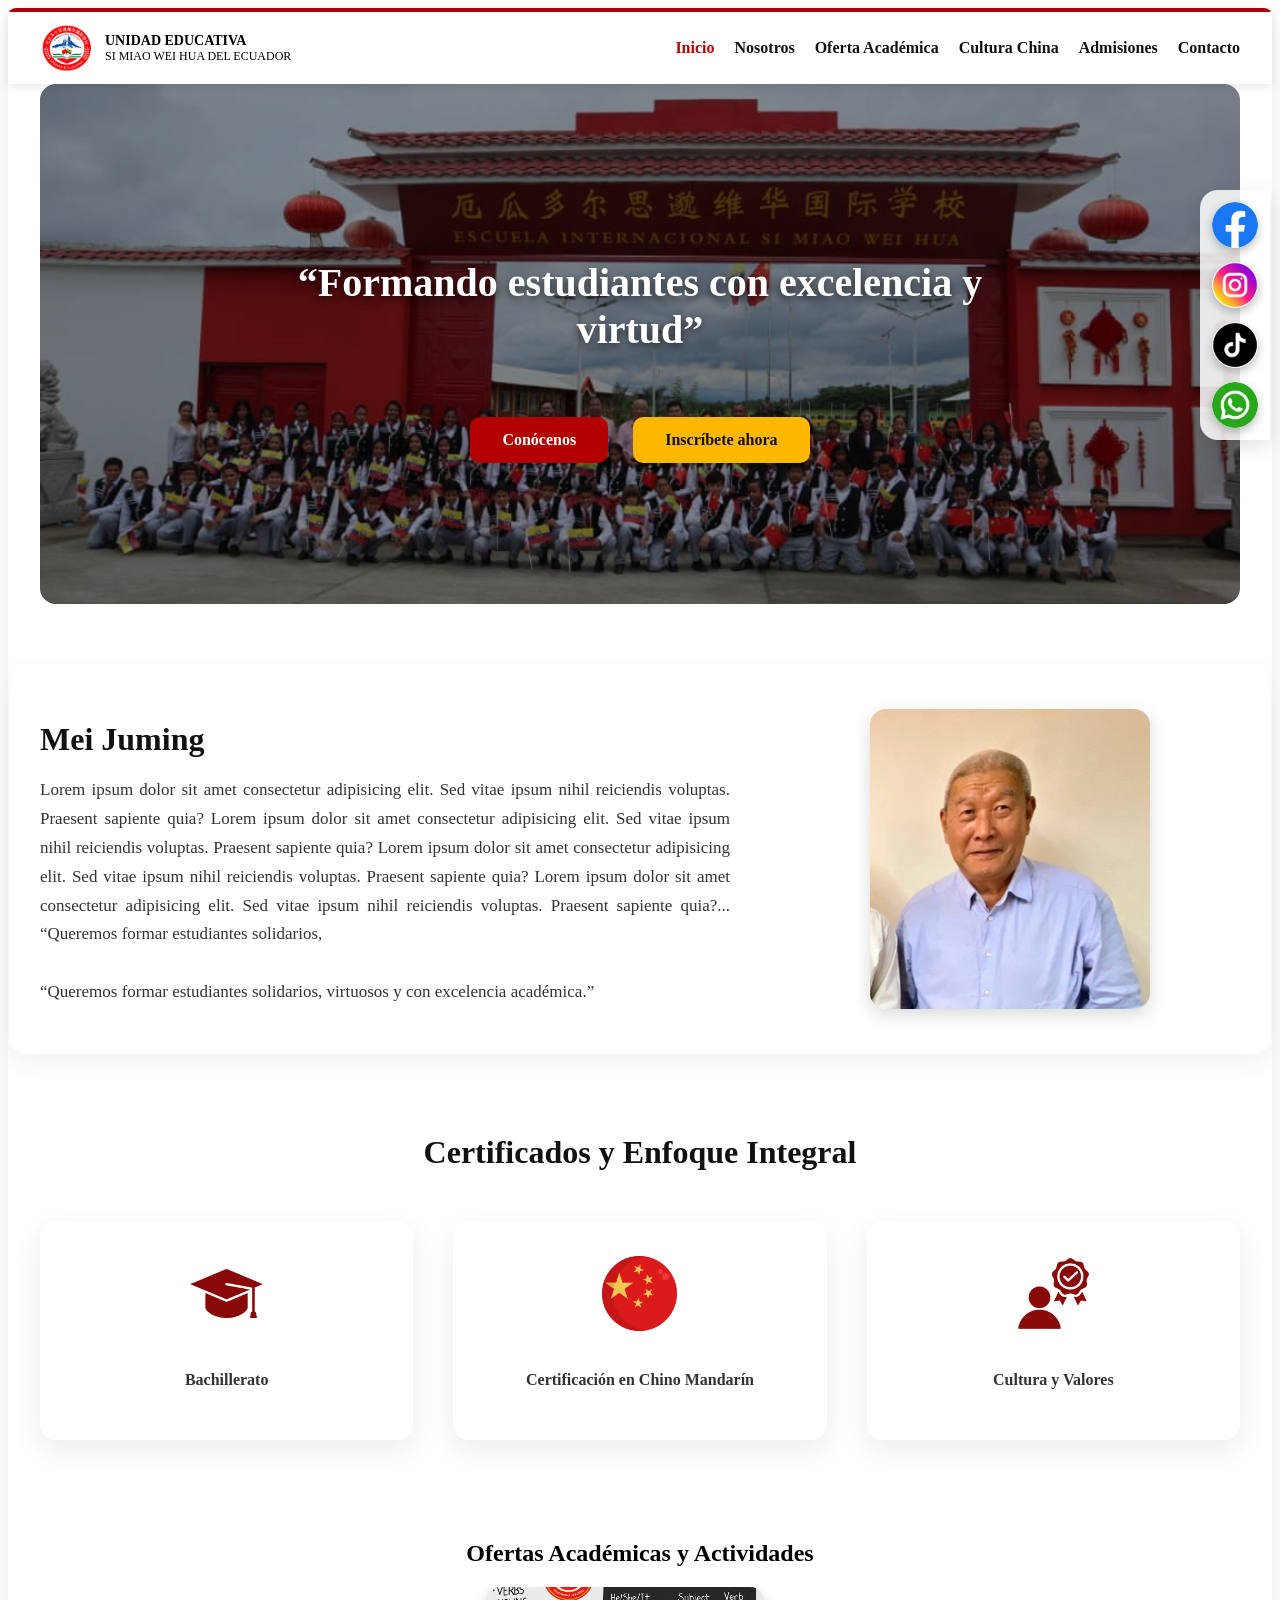
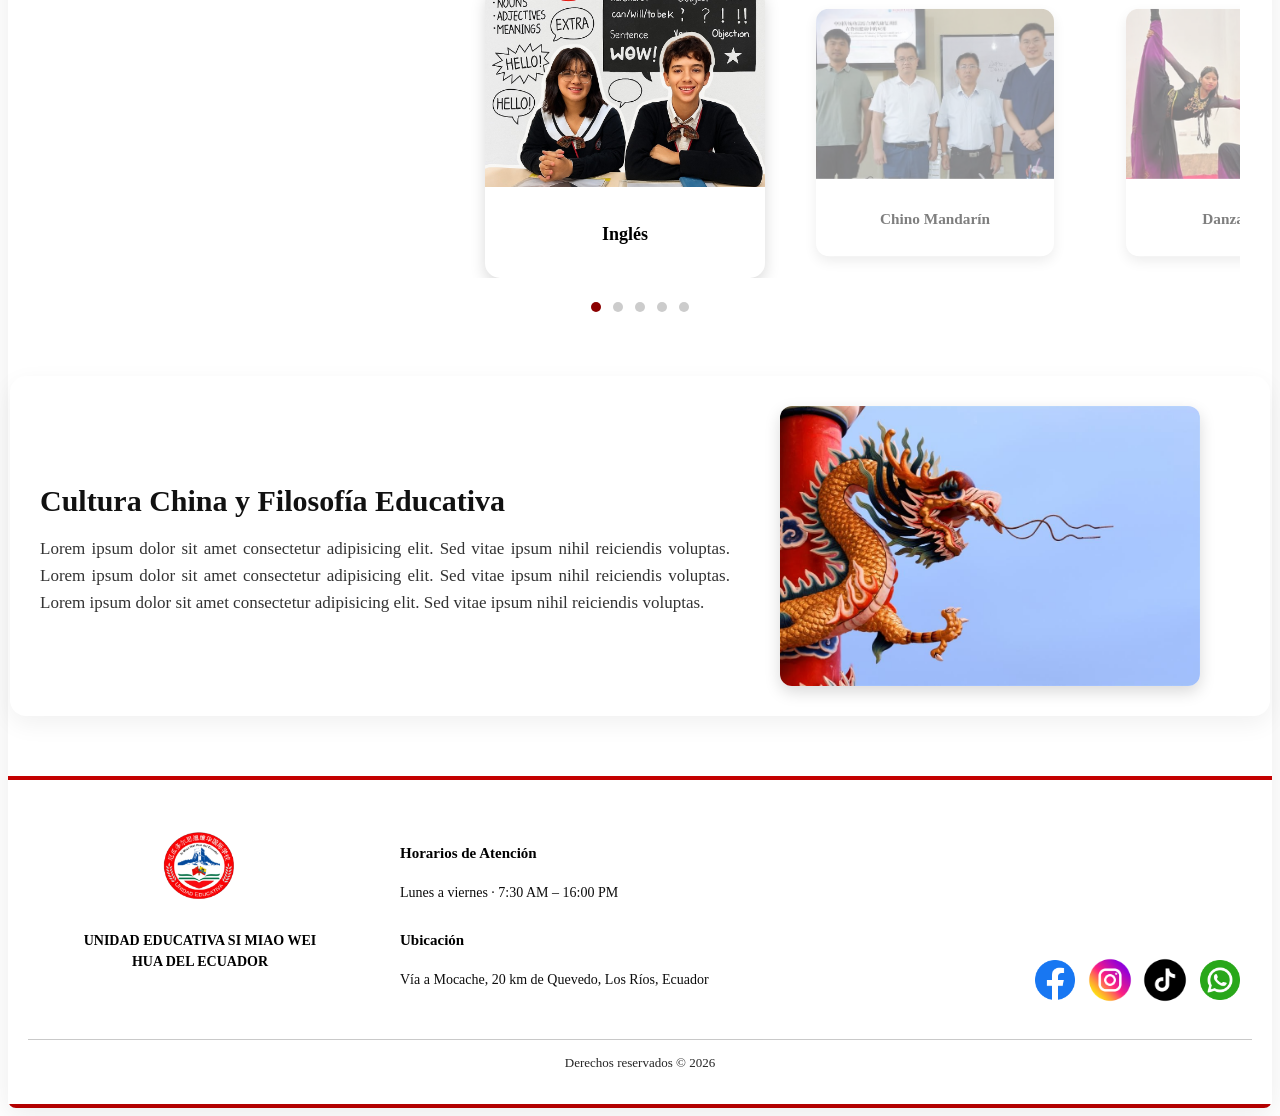
==== index.html @ 324d9cfc "Process" ====
<!DOCTYPE html>
<html lang="es">
<head>
    <meta charset="UTF-8">
    <meta name="viewport" content="width=device-width, initial-scale=1.0">

    <title>Unidad Educativa Si Miao Wei Hua del Ecuador</title>

    <!-- ESTILOS -->
    <link rel="stylesheet" href="estilo.css">

    <!-- ICONO -->
    <link rel="icon" href="Imagen/logoSimiao.png" type="image/png">
</head>

<body class="principal">

<div class="marco-oferta">

    <!-- ────────────── HEADER / MENÚ ────────────── -->
    <header class="header">
        <div class="header-container">

           <!-- LOGO -->
            <div class="logotipo">
             <img src="Imagen/logoSimiao.png" alt="Logo Si Miao Wei Hua">
               <div class="logotxt">
                  <h2>UNIDAD EDUCATIVA</h2>
                  <p>SI MIAO WEI HUA DEL ECUADOR</p>
               </div>
            </div>

              <!-- BOTÓN HAMBURGUESA (solo móvil) -->
              <button class="menu-toggle" onclick="toggleMenu()">☰</button>
    
              <!-- MENÚ -->
            <nav class="menu" id="menu">
               <ul>
                 <li><a href="index.html" class="active">Inicio</a></li>
                 <li><a href="nosotros.html">Nosotros</a></li>
                 <li><a href="OfertasAcademicas.html">Oferta Académica</a></li>
                 <li><a href="culturaChina.html">Cultura China</a></li>
                 <li><a href="Admision.html">Admisiones</a></li>
                 <li><a href="contacto.html">Contacto</a></li>
               </ul>
            </nav>

        </div>
    </header>


    <!-- ────────────── ICONOS FLOTANTES ────────────── -->
    <div class="social">
        <a href="https://www.facebook.com/ue.simiaoweihua.1" target="_blank">
            <img src="Boceto/Logos/facebook1.png" alt="Facebook">
        </a>
        <a href="https://www.instagram.com/smwh.ecuador/" target="_blank">
            <img src="Boceto/Logos/instagram1.png" alt="Instagram">
        </a>
        <a href="https://www.tiktok.com/@smwh.ecuador" target="_blank">
            <img src="Boceto/Logos/tiktok1.png" alt="TikTok">
        </a>
        <a href="https://wa.me/593XXXXXXXXX"
           class="whatsapp"
            target="_blank">
            <img src="Boceto/Logos/whatsapp1.png">
        </a>
    </div>

    <!-- ────────────── HERO / PORTADA ────────────── -->
    <section class="hero">
        <img src="Imagen/img_general.jpg" alt="Portada" class="hero-img">

        <div class="hero-text">
            <h1>“Formando estudiantes con excelencia y virtud”</h1>

            <div class="hero-buttons">
                <a href="nosotros.html" class="btn rojo">Conócenos</a>
                <a href="Admision.html#formulario" class="btn amarillo">Inscríbete ahora</a>
            </div>
        </div>
    </section>

    <!-- ────────────── MENSAJE INSTITUCIONAL ────────────── -->
    <section class="container">
        <div class="text">
            <h2>Mei Juming</h2>
            <p>
                    Lorem ipsum dolor sit amet consectetur adipisicing elit. Sed vitae 
                ipsum nihil reiciendis voluptas. Praesent sapiente quia?
                Lorem ipsum dolor sit amet consectetur adipisicing elit. Sed vitae 
                ipsum nihil reiciendis voluptas. Praesent sapiente quia?
                Lorem ipsum dolor sit amet consectetur adipisicing elit. Sed vitae 
                ipsum nihil reiciendis voluptas. Praesent sapiente quia?
                Lorem ipsum dolor sit amet consectetur adipisicing elit. Sed vitae 
                ipsum nihil reiciendis voluptas. Praesent sapiente quia?...       
                “Queremos formar estudiantes solidarios, 
                <br><br>
                “Queremos formar estudiantes solidarios, virtuosos y con excelencia académica.”
            </p>
        </div>

        <img src="Boceto/Imagenes/señorMei.png" alt="Mei Juming" class="img-circle">
    </section>

    <!-- ────────────── CERTIFICACIONES ────────────── -->
    <section class="Certificados">
        <h2>Certificados y Enfoque Integral</h2>

        <div class="cert-grid">
            <div class="card">
                <img src="Boceto/Logos/graduacion.png" alt="">
                <p>Bachillerato</p>
            </div>

            <div class="card">
                <img src="Boceto/Logos/china.png" alt="">
                <p>Certificación en Chino Mandarín</p>
            </div>

            <div class="card">
                <img src="Boceto/Logos/distintivo.png" alt="">
                <p>Cultura y Valores</p>
            </div>
        </div>
    </section>

    <!-- ────────────── OFERTAS ACADÉMICAS (CARRUSEL) ────────────── -->
    <section class="containerO">
        <h2>Ofertas Académicas y Actividades</h2>

        <div class="carousel-container">
            <div class="ofertas">

                <div class="oferta-card">
                    <img src="Boceto/Imagenes/Ingles.jpg" alt="Programa de Inglés">
                    <h3>Inglés</h3>
                </div>

                <div class="oferta-card">
                    <img src="Boceto/Imagenes/Chino_mandarin.jpg" alt="Programa de Mandarin">
                    <h3>Chino Mandarín</h3>
                </div>

                <div class="oferta-card">
                    <img src="Boceto/Imagenes/Danza.jpg" alt="Programa de Danza">
                    <h3>Danza China</h3>
                </div>

                <div class="oferta-card">
                    <img src="Boceto/Imagenes/Deporte.jpg" alt="Programa de Deporte">
                    <h3>Deportes</h3>
                </div>

                <div class="oferta-card">
                    <img src="Boceto/Imagenes/Cultura_y_valores.jpg" alt="Programa de ">
                    <h3>Cultura y Valores</h3>
                </div>

            </div>
        </div>

        <div class="dots"></div>
    </section>

    <!-- ────────────── CULTURA CHINA ────────────── -->
    <section class="container texto-imagen">
        <div class="text">
            <h2>Cultura China y Filosofía Educativa</h2>
            <p>
                Lorem ipsum dolor sit amet consectetur adipisicing elit. Sed vitae 
                ipsum nihil reiciendis voluptas. Lorem ipsum dolor sit amet consectetur adipisicing elit. Sed vitae 
                ipsum nihil reiciendis voluptas. Lorem ipsum dolor sit amet consectetur adipisicing elit. Sed vitae 
                ipsum nihil reiciendis voluptas.
            </p>
        </div>

        <img src="Imagen/culturaChina.jpeg" alt="Cultura China" class="img-square">
    </section>

    <!-- ────────────── FOOTER ────────────── -->
    <footer class="footer">

        <div class="footer-container">

            <div class="footer-logo">
                <img src="Imagen/logoSimiao.png" alt="Logo">
                <p>UNIDAD EDUCATIVA SI MIAO WEI HUA DEL ECUADOR</p>
            </div>

            <div class="footer-info">
                <h4>Horarios de Atención</h4>
                <p>Lunes a viernes · 7:30 AM – 16:00 PM</p>

                <h4>Ubicación</h4>
                <p>Vía a Mocache, 20 km de Quevedo, Los Ríos, Ecuador</p>
            </div>

            <div class="footer-social">
                <a href="https://www.facebook.com/ue.simiaoweihua.1"><img src="Boceto/Logos/facebook1.png"></a>
                <a href="https://www.instagram.com/smwh.ecuador/"><img src="Boceto/Logos/instagram1.png"></a>
                <a href="https://www.tiktok.com/@smwh.ecuador"><img src="Boceto/Logos/tiktok1.png"></a>
                <a href="https://www.facebook.com/ue.simiaoweihua.1"><img src="Boceto/Logos/whatsapp1.png"></a>
           
            </div>

        </div>

        <p class="copy">Derechos reservados © 2026</p>
    </footer>

</div>

<!-- ────────────── Llamando al JS ────────────── -->
<script src="js_main.js"></script>



</body>
</html>
---- estilo.css ----
html{
    scroll-behavior: smooth;
}
/* ─────────────────────────────────────────────── PAGINA GENERAL ─────────────────────────────────────────────── */
/* ───────── MARCO GENERAL DE CONTENIDO ───────── */
.marco-oferta {
    max-width: 1280px;
    margin: auto;
    background: #ffffff;
 border-radius: 8px 8px 8px 8px;
    border-top: 4px solid #b30000;
    border-bottom: 4px solid #b30000;

    box-shadow: 0 8px 30px rgba(0,0,0,0.08);
}
@media (max-width: 768px) {
    .marco-oferta {
        max-width: 100%;
        border-radius: 0;
    }
}

/* ───────────────────────── HEADER GENERAL ───────────────────────── */

.header {
  width: 100%;
  background: #ffffff;
  position: sticky;
  top: 0;
  z-index: 1000;
  box-shadow: 0 2px 10px rgba(0,0,0,0.1);
}

.header-container {
  max-width: 1200px;
  margin: auto;
  padding: 12px 20px;

  display: flex;
  align-items: center;
  justify-content: space-between;
}

/* ───────── LOGO ───────── */

.logotipo {
  display: flex;
  align-items: center;
  gap: 10px;
}

.logotipo img {
  width: 55px;
}

.logotxt h2 {
  font-size: 14px;
  margin: 0;
}

.logotxt p {
  font-size: 12px;
  margin: 0;
}

/* ───────── MENÚ DESKTOP ───────── */

.menu ul {
  display: flex;
  gap: 20px;
  list-style: none;
  margin: 0;
  padding: 0;
}

.menu a {
  text-decoration: none;
  color: #111;
  font-weight: 600;
}

.menu a:hover {
  color: #890808;
}

.menu a.active {
  color: #b30000;
}

/* ───────── BOTÓN HAMBURGUESA ───────── */

.menu-toggle {
  display: none;
  font-size: 26px;
  background: none;
  border: none;
  cursor: pointer;
}

/* ───────────────────────── RESPONSIVE HEADER ───────────────────────── */

@media (max-width: 768px) {

  /* Mostrar botón hamburguesa */
  .menu-toggle {
    display: block;
  }

  /* Ocultar menú horizontal */
  .menu {
    position: absolute;
    top: 100%;
    right: 20px;
    background: white;
    width: 220px;
    border-radius: 12px;
    box-shadow: 0 10px 25px rgba(0,0,0,0.15);
    display: none;
    z-index: 2000;
  }

  /* Menú desplegado */
  .menu.active {
    display: block;
  }

  /* Mantener el header como referencia para el menú */
  .header-container {
    position: relative;
  }

  .menu ul {
    flex-direction: column;
  }

  .menu li {
    border-bottom: 1px solid #eee;
  }

  .menu li:last-child {
    border-bottom: none;
  }

  .menu a {
    padding: 14px;
    display: block;
  }

  /* Logo no se sale */
  .logotipo {
    max-width: 80%;
  }
}
/* ───────────────────────────────────────────────
   ICONOS FLOTANTES (REDES SOCIALES)
─────────────────────────────────────────────── */

/* CONTENEDOR PRINCIPAL */
.social {
    position: fixed;
    right: 10px;
    top: 35%;
    transform: translateY(-50%);
    z-index: 999;

    display: flex;
    flex-direction: column;
    gap: 14px;

    padding: 12px;
    background: rgba(255, 255, 255, 0.85);
    border-radius: 18px 0 0 18px;

    box-shadow: 0 6px 20px rgba(0, 0, 0, 0.12);
}

/* BOTÓN CIRCULAR */
.social a {
    width: 46px;
    height: 46px;

    display: flex;
    align-items: center;
    justify-content: center;

    background: #ffffff;
    border-radius: 50%;
    box-shadow: 0 4px 10px rgba(0, 0, 0, 0.25);
}

/* ICONO (IMAGEN) */
.social a img {
    width: 100%;
    height: 100%;
    object-fit: cover;          /* Rellena completamente el círculo */
    border-radius: 50%;
    transition: transform 0.35s ease, filter 0.25s ease;
}

/* EFECTO HOVER (FLOTACIÓN + LUZ) */
.social a:hover img {
    transform: translateY(-5px) scale(1.12);
    filter: brightness(1.12);
}

/* AJUSTE VISUAL PARA ICONOS CON PNG TRANSPARENTE */
.social a:nth-child(2) img, /* Instagram */
.social a:nth-child(3) img  /* TikTok */ {
    scale: 1.08;
}

/* ─────────── RESPONSIVE ─────────── */
@media (max-width: 768px) {

    .social {
        top: auto;
        bottom: 20px;
        right: 5px;
        padding: 10px;
    }

    /* Reducimos el tamaño DEL BOTÓN (no del img) */
    .social a {
        width: 36px;
        height: 36px;
    }
}


/* ───────────────────────── HERO / PORTADA ───────────────────────── */

.hero {
  position: relative;
  width: 100%;
  max-width: 1200px;
  margin: 0 auto;
  border-radius: 16px;
  overflow: hidden;
}

.hero-img {
  width: 100%;
  height: 520px;
  object-fit: cover;
  display: block;
}

/* Capa oscura para mejorar lectura */
.hero::after {
  content: "";
  position: absolute;
  inset: 0;
  background: rgba(0, 0, 0, 0.45);
}

/* Texto encima */
.hero-text {
  position: absolute;
  inset: 0;
  z-index: 2;

  display: flex;
  flex-direction: column;
  justify-content: center;
  align-items: center;
  text-align: center;

  color: white;
  padding: 20px;
}

.hero-text h1 {
  font-size: 40px;
  font-weight: 700;
  max-width: 800px;
  text-shadow: 0 3px 8px rgba(0,0,0,.6);
}

/* Botones */
.hero-buttons {
  margin-top: 30px;
  display: flex;
  gap: 25px;
}

.btn {
  padding: 14px 32px;
  border-radius: 10px;
  font-weight: 700;
  text-decoration: none;
  color: white;
  transition: transform .2s ease, filter .2s ease;
}

.btn.rojo {
  background: #b30000;
}

.btn.amarillo {
  background: #ffb800;
  color: #111;
}

.btn:hover {
  transform: scale(1.06);
  filter: brightness(1.1);
}

/* ───────── HERO RESPONSIVE ───────── */

@media (max-width: 768px) {

  .hero-img {
    height: 380px;
  }

  .hero-text h1 {
    font-size: 26px;
  }

  .hero-buttons {
    flex-direction: column;
    gap: 15px;
  }
}
/* ───────────────────────── SECCIÓN PERFIL / PRESENTACIÓN ───────────────────────── */

.container {
  max-width: 1200px;
  margin: 60px auto;
  padding: 30px;

  display: grid;
  grid-template-columns: 1.2fr 0.8fr;
  gap: 50px;
  align-items: center;

  background: #ffffff;
  border-radius: 16px;
  box-shadow: 0 8px 24px rgba(0,0,0,0.06);
}

/* TEXTO */
.container .text h2 {
  font-size: 32px;
  font-weight: 700;
  margin-bottom: 18px;
  color: #111;
}

.container .text p {
  font-size: 17px;
  line-height: 1.7;
  color: #333;
  text-align: justify;
}

/* IMAGEN */
.img-circle {
  width: 100%;
  max-width: 280px;
  margin: auto;
  border-radius: 16px;
  object-fit: cover;
  box-shadow: 0 6px 18px rgba(0,0,0,0.15);
}

/* ───────── RESPONSIVE ───────── */
@media (max-width: 768px) {

  .container {
    grid-template-columns: 1fr;
    text-align: center;
  }

  .container .text p {
    text-align: left;
  }

  .img-circle {
    margin-top: 25px;
  }
}
/* ───────────────────────── SECCIÓN CERTIFICADOS ───────────────────────── */

.Certificados {
  max-width: 1200px;
  margin: 80px auto;
  padding: 0 30px;
}

.Certificados h2 {
  font-size: 32px;
  font-weight: 700;
  margin-bottom: 50px;
  text-align: center;
  color: #111;
}

/* GRID */
.cert-grid {
  display: grid;
  grid-template-columns: repeat(3, 1fr);
  gap: 40px;
}

/* TARJETAS */
.card {
  background: #ffffff;
  padding: 35px 25px;
  border-radius: 16px;
  text-align: center;

  box-shadow: 0 10px 30px rgba(0,0,0,0.08);
  transition: transform 0.3s ease, box-shadow 0.3s ease;
}

.card:hover {
  transform: translateY(-8px);
  box-shadow: 0 18px 40px rgba(0,0,0,0.15);
}

/* ICONO */
.card img {
  width: 75px;
  margin-bottom: 20px;
}

/* TEXTO */
.card p {
  font-size: 16px;
  font-weight: 600;
  color: #333;
}

/* ───────── RESPONSIVE ───────── */

@media (max-width: 900px) {
  .cert-grid {
    grid-template-columns: repeat(2, 1fr);
  }
}

@media (max-width: 520px) {
  .cert-grid {
    grid-template-columns: 1fr;
  }
}
/* ────────────── OFERTAS ACADÉMICAS (CARRUSEL) ────────────── */

/* CONTENEDOR GENERAL */
.containerO {
  max-width: 1200px;
  margin: 60px auto;
  text-align: center;
  overflow: hidden;
}

/* VENTANA DEL CARRUSEL */
.carousel-container {
  overflow: hidden;
  position: relative;
}

/* PISTA */
.ofertas {
  display: flex;
  gap: 30px;
  transition: transform 0.6s ease;
  will-change: transform;
}

/* TARJETAS */
.oferta-card {
  min-width: 280px;
  background: white;
  border-radius: 15px;
  overflow: hidden;
  box-shadow: 0 6px 15px rgba(0,0,0,.15);
  transform: scale(0.85);
  opacity: 0.5;
  transition: all 0.5s ease;
  cursor: pointer;
}

/* TARJETA ACTIVA (CENTRO) */
.oferta-card.active {
  transform: scale(1);
  opacity: 1;
}

/* IMAGEN */
.oferta-card img {
  width: 100%;
  height: 200px;
  object-fit: cover;
}

/* TEXTO */
.oferta-card h3 {
  padding: 15px;
  font-size: 18px;
}

/* DOTS */
.dots {
  margin-top: 20px;
}

.dots span {
  display: inline-block;
  width: 10px;
  height: 10px;
  margin: 0 6px;
  background: #ccc;
  border-radius: 50%;
  cursor: pointer;
}

.dots span.active {
  background: #8B0000;
}

/* SWIPE */
.ofertas {
  touch-action: pan-y;
  cursor: grab;
}
/* ───────── RESPONSIVE ───────── */
@media (max-width: 768px) {
  .oferta-card {
    min-width: 80%;
  }
}

/* ───────────────────────────────────────────────
   SECCIÓN: CULTURA CHINA
─────────────────────────────────────────────── */

.texto-imagen {
  align-items: center;
}

/* Título */
.texto-imagen .text h2 {
  font-size: 30px;
  font-weight: 700;
  margin-bottom: 15px;
}

/* Texto */
.texto-imagen .text p {
  font-size: 17px;
  line-height: 1.6;
  color: #333;
}

/* Imagen */
.img-square {
  width: 420px;
  max-width: 100%;
  border-radius: 12px;
  object-fit: cover;
  box-shadow: 0 6px 16px rgba(0,0,0,0.15);
}

/* ───────────────────────────────────────────────
   FOOTER
─────────────────────────────────────────────── */
.footer {
  background: #d3d1d1;
  color: #000;
  padding: 50px 20px 20px;
  margin-top: 60px;
}

/* CONTENEDOR PRINCIPAL */
.footer-container {
  max-width: 1200px;
  margin: auto;

  display: grid;
  grid-template-columns: 1fr 1.5fr 1fr;
  gap: 40px;
  align-items: stretch;
}

/* ─────────── LOGO + NOMBRE ─────────── */
.footer-logo {
  display: flex;
  flex-direction: column;
  align-items: center;
  text-align: center;
}

.footer-logo img {
  width: 80px;
  max-width: 100%;
  margin-bottom: 15px;
}

.footer-logo p {
  font-size: 14px;
  line-height: 1.5;
  font-weight: 600;
  max-width: 260px;
}

/* ─────────── INFO ─────────── */
.footer-info {
  display: flex;
  flex-direction: column;
  justify-content: center;
}

.footer-info h4 {
  font-size: 15px;
  margin-bottom: 6px;
  margin-top: 15px;
  font-weight: 600;
}

.footer-info p {
  font-size: 14px;
  line-height: 1.5;
  opacity: 0.95;
}

/* ─────────── REDES SOCIALES ─────────── */
/* CONTENEDOR */
.footer-social {
  display: flex;
  justify-content: flex-end;
  align-items: flex-end;
  gap: 15px;
}

/* ICONOS BASE */
.footer-social img {
  width: 40px;
  height: 40px;
  object-fit: contain;
  cursor: pointer;
  transition: transform 0.3s ease;
}

/* AJUSTE VISUAL SOLO PARA ICONOS PEQUEÑOS */
.footer-social a:nth-child(2) img,
.footer-social a:nth-child(3) img {
  scale: 1.18;
}

/* Hover */

.footer-social img:hover {
  transform: scale(1.28);
}

/* ─────────── COPYRIGHT ─────────── */
.copy {
  text-align: center;
  margin-top: 35px;
  font-size: 13px;
  opacity: 0.85;
  border-top: 1px solid #00000040;
  padding-top: 15px;
}

/* ─────────── RESPONSIVE ─────────── */
@media (max-width: 768px) {

  .footer-container {
    grid-template-columns: 1fr;
    text-align: center;
    gap: 30px;
  }

  .footer-info {
    align-items: center;
  }

  .footer-social {
    justify-content: center;
    align-items: center;
    margin-top: 10px;
  }

  .footer-logo p {
    max-width: 100%;
  }
}
/* ─────────────────────────────────────────────────────────────────────────────────── 
   PÁGINA NOSOTROS – TÍTULO PRINCIPAL
───────────────────────────────────────────────────────────────────────────────────  */
body.nosotros .titulo {
  text-align: center;
  padding: 40px 20px 25px;
  
}

body.nosotros .titulo h1 {
  font-size: 36px;
  font-weight: 700;
  color: #000000;
  margin-bottom: 10px;
}

body.nosotros .titulo p {
  font-size: 16px;
  color: #6b7280;
}

/* ───────────────────────────────────────────────
   SECCIÓN ¿QUIÉNES SOMOS?
─────────────────────────────────────────────── */
.infoconocenos {
  max-width: 1100px;
  margin: 0 auto 60px;
  padding: 0 20px;
  margin-bottom: 35px;

}

.section-conoce {
  background: #f9fafb;
  border-left: 5px solid #b91c1c;
  padding: 30px;
  border-radius: 8px;
}

.section-conoce h2 {
  margin-bottom: 15px;
  color: #b91c1c;
}

.section-conoce p {
  color: #000000;
  line-height: 1.7;
}
/* ───────────────────────────────────────────────
   HISTORIA DEL COLEGIO
─────────────────────────────────────────────── */
.historia {
  max-width: 1100px;
  margin: 0 auto 70px;
  padding: 0 20px;
}

.historia-container {
  background: #ffffff;
  border-left: 5px solid #b91c1c;
  padding: 35px;
  border-radius: 10px;
}

.historia-container h2 {
  color: #b91c1c;
  margin-bottom: 20px;
  font-size: 26px;
}

.historia-container p {
  color: #000000;
  line-height: 1.7;
  margin-bottom: 15px;
}

/* ───────────────────────────────────────────────
   PERFIL / MENSAJE (REUTILIZA .container)
─────────────────────────────────────────────── */
/* .container ya existe en index y está bien */
/* Solo afinamos detalles visuales */

body.nosotros .container {
  margin-bottom: 40px;
}

body.nosotros .container .text h2 {
  color: #000000;
  margin-bottom: 15px;
}

body.nosotros .container .text p {
  color: #000000;
  line-height: 1.7;
}

/* Imagen circular */
body.nosotros .img-circle {
  width: 100%;
  max-width: 280px;
  border-radius: 50%;
  border: 4px solid #b91c1c;
  justify-self: center;
}

/* ───────────────────────────────────────────────
   MISIÓN Y VISIÓN
─────────────────────────────────────────────── */
.present-conoc {
  max-width: 1100px;
  margin: 0 auto 70px;
  margin-bottom: 40px;
  padding: 0 20px;

  display: grid;
  grid-template-columns: 1fr 1fr;
  gap: 40px;
  align-items: center;
}

/* Imagen */
.img-col img {
  width: 100%;
  border-radius: 12px;
}

/* Contenedor textos */
.section-valores {
  display: grid;
  gap: 25px;
}

/* Tarjetas */
.mision-vision {
  background: #ffffff;
  border: 1px solid #e5e7eb;
  padding: 25px;
  border-radius: 10px;
}

.mision-vision h2 {
  color: #b91c1c;
  margin-bottom: 10px;
}

.mision-vision p {
  color: #000000;
  line-height: 1.6;
}
/* ───────────────────────────────────────────────
   VALORES INSTITUCIONALES
─────────────────────────────────────────────── */
.valores {
  background: #f9fafb;
  padding: 50px 20px;

}

.valores-container {
  max-width: 1100px;
  margin: 0 auto;
}

.valores-titulo {
  text-align: center;
  margin-bottom: 30px;
   
}

.valores-titulo h2 {
  font-size: 30px;
  color: #000000;
  margin-bottom: 10px;
}

.valores-titulo p {
  color: #6b7280;
  font-size: 16px;
}

/* Grid de valores */
.valores-grid {
  display: grid;
  grid-template-columns: repeat(4, 1fr);
  gap: 25px;
}

/* Tarjeta */
.valor-card {
  background: #ffffff;
  border: 1px solid #e5e7eb;
  padding: 30px 25px;
  border-radius: 12px;
  text-align: center;
  transition: transform 0.3s ease, box-shadow 0.3s ease;
}

.valor-card h3 {
  color: #b91c1c;
  margin-bottom: 12px;
  font-size: 20px;
}

.valor-card p {
  color: #000000;
  line-height: 1.6;
  font-size: 15px;
}

/* Hover sutil */
.valor-card:hover {
  transform: translateY(-6px);
  box-shadow: 0 10px 20px rgba(0,0,0,0.08);
}
/* ───────────────────────────────────────────────
   GALERÍA DE INSTALACIONES
─────────────────────────────────────────────── */
.galeria {
  background: #ffffff;
  padding: 50px 20px;
}


.galeria-container {
  max-width: 1100px;
  margin: 0 auto;
}

.galeria-titulo {
  text-align: center;
  margin-bottom: 45px;
}

.galeria-titulo h2 {
  font-size: 30px;
  color: #000000;
  margin-bottom: 10px;
}

.galeria-titulo p {
  color: #6b7280;
  font-size: 16px;
}

/* Grid de imágenes */
.galeria-grid {
  display: grid;
  grid-template-columns: repeat(3, 1fr);
  gap: 20px;
}

/* Imagen */
.galeria-item {
  overflow: hidden;
  border-radius: 14px;
}

.galeria-item img {
  width: 100%;
  height: 100%;
  object-fit: cover;
  transition: transform 0.4s ease;
}

/* Hover elegante */
.galeria-item:hover img {
  transform: scale(1.08);
}
/* ───────── AJUSTE GLOBAL DE ESPACIADO ENTRE SECCIONES ───────── */







.valores-titulo,
.galeria-titulo {
  margin-bottom: 30px;
}


/* ───────────────────────────────────────────────
   RESPONSIVE – NOSOTROS
─────────────────────────────────────────────── */
@media (max-width: 768px) {

  .valores-grid {
    grid-template-columns: 1fr 1fr;
  }

}

@media (max-width: 480px) {

  .valores-grid {
    grid-template-columns: 1fr;
  }

  .valores-titulo h2 {
    font-size: 24px;
  }

}

@media (max-width: 768px) {

  body.nosotros .titulo h1 {
    font-size: 28px;
  }

  .present-conoc {
    grid-template-columns: 1fr;
    text-align: center;
  }

  .section-valores {
    text-align: left;
  }

  body.nosotros .img-circle {
    margin-top: 25px;
  }
  .historia-container {
  padding: 25px;
}

.historia-container h2 {
  font-size: 22px;
}

}
@media (max-width: 768px) {

  .galeria-grid {
    grid-template-columns: 1fr 1fr;
  }

}

@media (max-width: 480px) {

  .galeria-grid {
    grid-template-columns: 1fr;
  }

  .galeria-titulo h2 {
    font-size: 24px;
  }

}

/* ───────────────────────────────────────────────
   PÁGINA OFERTAS ACADÉMICAS
─────────────────────────────────────────────── */

/* Fondo general */
body.pagina-ofertas {
  background: #f7f3f1;
}

/* CONTENEDOR PRINCIPAL */
.container2 {
  max-width: 1200px;
  margin: auto;
  padding: 10px 10px 50px;
}

/* ENCABEZADO */

.page-header {
  text-align: center;
  margin-bottom: 20px;
}
.page-header h1 {
  font-size: 42px;
  color: #b10a0a;
  margin-bottom: 12px;
}

.page-header p {
  max-width: 700px;
  margin: auto;
  font-size: 17px;
  color: #555;
  line-height: 1.6;
}

/* SECCIONES */

.oferta-seccion {
  margin-bottom: 35px;
}

.oferta-seccion h2 {
  text-align: center;
  font-size: 34px;
  margin-bottom: 18px;
  color: #111;
}
/* ─────────────────────────
   SLIDER NIVELES EDUCATIVOS
───────────────────────── */

.slider-niveles {
  position: relative;
  width: 100%;
  height: 420px;
  border-radius: 22px;
  overflow: hidden;
  box-shadow: 0 12px 30px rgba(0,0,0,0.12);
}

.slider-imagen {
  width: 100%;
  height: 100%;
  position: relative;
}

.slider-imagen img {
  width: 100%;
  height: 100%;
  object-fit: cover;
  object-position: center top;
}

.slider-texto {
  position: absolute;
  bottom: 30px;
  left: 30px;

  background: rgba(0,0,0,.55);
  color: #fff;

  padding: 18px 26px;
  border-radius: 14px;
}

.slider-texto h3 {
  font-size: 28px;
  margin: 0;
}

/* BOTONES */
.slider-btn {
  position: absolute;
  top: 50%;
  transform: translateY(-50%);

  width: 55px;
  height: 55px;

  border: none;
  border-radius: 50%;

  background: rgba(255,255,255,.9);
  color: #8B0000;

  font-size: 28px;
  cursor: pointer;

  z-index: 10;
  transition: 0.3s ease;
}

.slider-btn:hover {
  background: #8B0000;
  color: white;
}

.slider-btn.left {
  left: 20px;
}

.slider-btn.right {
  right: 20px;
}

/* ─────────────────────────
   GRID DE TARJETAS
───────────────────────── */

.info-grid {
  display: grid;
  grid-template-columns: repeat(auto-fit, minmax(240px, 1fr));
  gap: 25px;

  max-width: 1000px;
  margin: auto;
}

/* TARJETAS */
.info-card {
  background: #ffffff;

  padding: 22px 24px;

  border-left: 5px solid #8B0000;
  border-radius: 14px;

  box-shadow: 0 10px 25px rgba(0,0,0,.08);

  transition: transform .3s ease,
              box-shadow .3s ease;

  font-size: 17px;
  font-weight: 600;
  color: #8B0000;

  display: flex;
  align-items: center;
  gap: 14px;
}

.info-card:hover {
  transform: translateY(-6px);
  box-shadow: 0 16px 35px rgba(0,0,0,.12);
}

/* ICONOS */
.info-card span {
  font-size: 30px;
}

/* TEXTO PEQUEÑO */
.info-card small {
  display: block;
  margin-top: 5px;

  font-size: 13px;
  color: #555;
  font-weight: 500;
}

/* ─────────────────────────
   OPORTUNIDADES INTERNACIONALES
───────────────────────── */

.internacional {
  background: #faf7f6;

  padding: 60px 35px;

  border-top: 5px solid #8B0000;
  border-bottom: 5px solid #8B0000;

  border-radius: 24px;
}

.internacional h2 {
  color: #8B0000;
}

/* GRID */
.internacional-grid {
  display: grid;
  grid-template-columns: repeat(auto-fit, minmax(320px, 1fr));
  gap: 30px;
}

/* TARJETAS */
.internacional-card {
  background: white;

  padding: 35px;

  border-radius: 18px;

  box-shadow: 0 14px 30px rgba(0,0,0,.10);

  border-left: 5px solid #8B0000;

  transition: transform .3s ease;
}

.internacional-card:hover {
  transform: translateY(-6px);
}

.internacional-card h3 {
  color: #8B0000;
  margin-bottom: 15px;
  font-size: 22px;
}

.internacional-card p {
  color: #333;
  line-height: 1.7;
}

/* ─────────────────────────
   HORARIOS
───────────────────────── */

.horarios-seccion {
  margin-top: 80px;
}

.horarios-card {
  max-width: 850px;
  margin: auto;

  background: white;

  border-radius: 20px;
  overflow: hidden;

  box-shadow: 0 16px 35px rgba(0,0,0,.12);
}

/* HEADER */
.horarios-header {
  background: linear-gradient(90deg, #8B0000, #b31212);

  color: white;

  padding: 25px 35px;

  display: flex;
  align-items: center;
  gap: 15px;
}

.horarios-header .icono {
  font-size: 28px;
}

.horarios-header h3 {
  margin: 0;
  font-size: 24px;
}

/* CONTENIDO */
.horarios-content {
  padding: 35px;
}

/* FILA */
.horarios-content .fila {
  display: flex;
  justify-content: space-between;
  gap: 20px;

  padding-bottom: 20px;
  margin-bottom: 25px;

  border-bottom: 1px solid #e5e5e5;
}

/* BLOQUES */
.bloque {
  margin-bottom: 24px;
}

.bloque h4 {
  color: #8B0000;
  margin-bottom: 10px;
}

.bloque p {
  margin: 5px 0;
  color: #333;
}

/* NOTA */
.nota {
  margin-top: 25px;

  background: #f7f3f1;

  border-left: 4px solid #8B0000;

  padding: 18px 20px;

  border-radius: 10px;

  color: #5a0000;
  line-height: 1.6;
}

/* ─────────────────────────
   RESPONSIVE
───────────────────────── */

@media (max-width: 768px) {

  .page-header h1 {
    font-size: 32px;
  }

  .oferta-seccion h2 {
    font-size: 28px;
  }

  .slider-niveles {
    height: 300px;
  }

  .slider-texto {
    left: 15px;
    right: 15px;
    bottom: 15px;
    padding: 14px 18px;
  }

  .slider-texto h3 {
    font-size: 20px;
  }

  .slider-btn {
    width: 42px;
    height: 42px;
    font-size: 22px;
  }

  .horarios-content .fila {
    flex-direction: column;
  }

}

@media (max-width: 480px) {

  .container2 {
    padding: 40px 18px;
  }

  .info-grid {
    grid-template-columns: 1fr;
  }

  .internacional {
    padding: 40px 20px;
  }

  .internacional-card {
    padding: 25px;
  }

  .horarios-header {
    padding: 20px;
  }

  .horarios-content {
    padding: 25px 20px;
  }

}

/* =========================================================
   PÁGINA CULTURA CHINA
========================================================= */

/* HERO */

.hero-cultura {
    position: relative;
    width: 100%;
    height: 500px;
    overflow: hidden;
}

.hero-cultura img {
    width: 100%;
    height: 100%;
    object-fit: cover;
}

/* OSCURECER IMAGEN */

.hero-cultura::after {
    content: "";
    position: absolute;
    inset: 0;
    background: rgba(0,0,0,0.45);
}

/* TEXO */

.hero-cultura-text {
    position: absolute;
    inset: 0;
    z-index: 2;

    display: flex;
    flex-direction: column;
    justify-content: center;
    align-items: center;

    text-align: center;
    color: white;

    padding: 20px;
}

.hero-cultura-text h1 {
    font-size: 48px;
    margin-bottom: 20px;
}

.hero-cultura-text p {
    font-size: 20px;
    max-width: 700px;
    line-height: 1.6;
}

/* =========================================================
   SUN SIMIAO
========================================================= */

.sun-simiao {
    max-width: 1200px;
    margin: 80px auto;

    padding: 0 30px;

    display: grid;
    grid-template-columns: 1.2fr 0.8fr;

    gap: 50px;
    align-items: center;
}

/* TEXTO */

.sun-text h2 {
    font-size: 38px;
    color: #8B0000;
    margin-bottom: 25px;
}

.sun-text p {
    font-size: 17px;
    line-height: 1.8;
    color: #333;

    margin-bottom: 20px;

    text-align: justify;
}

/* FRASE */

.sun-text blockquote {
    margin-top: 30px;

    padding: 20px;

    border-left: 5px solid #b30000;

    background: #f7f3f1;

    font-size: 18px;
    font-style: italic;

    color: #5c0000;

    border-radius: 10px;
}

/* IMAGEN */

.sun-image img {
    width: 100%;

    border-radius: 50px;

    object-fit: cover;

    box-shadow: 0 10px 30px rgba(0,0,0,0.15);

    transition: transform 0.4s ease;
}

/* EFECTO */

.sun-image img:hover {
    transform: scale(1.03);
}

/* =========================================================
   RESPONSIVE
========================================================= */

@media (max-width: 768px) {

    .sun-simiao {
        grid-template-columns: 1fr;
        text-align: center;
    }

    .sun-text p {
        text-align: left;
    }

    .sun-text h2 {
        font-size: 30px;
    }

}

/* =========================================================
   IMPORTANCIA CULTURAL
========================================================= */

.cultura-section {
    max-width: 1200px;
    margin: 90px auto;

    padding: 0 30px;
}

/* TÍTULO */

.cultura-title {
    text-align: center;
    margin-bottom: 50px;
}

.cultura-title h2 {
    font-size: 38px;
    color: #8B0000;

    margin-bottom: 18px;
}

.cultura-title p {
    max-width: 850px;
    margin: auto;

    font-size: 18px;
    line-height: 1.7;

    color: #444;
}

/* GRID */

.cultura-grid {
    display: grid;

    grid-template-columns: repeat(4, 1fr);

    gap: 30px;
}

/* TARJETAS */

.cultura-card {
    background: white;

    padding: 35px 25px;

    border-radius: 18px;

    text-align: center;

    box-shadow: 0 10px 25px rgba(0,0,0,0.08);

    transition: all 0.35s ease;

    border-top: 5px solid #b30000;
}

/* HOVER */

.cultura-card:hover {
    transform: translateY(-10px);

    box-shadow: 0 20px 40px rgba(0,0,0,0.15);
}

/* ICONOS */

.cultura-card .icono {
    font-size: 55px;
    margin-bottom: 20px;
}

/* TITULO */

.cultura-card h3 {
    font-size: 24px;
    color: #8B0000;

    margin-bottom: 15px;
}

/* TEXTO */

.cultura-card p {
    font-size: 16px;
    line-height: 1.7;

    color: #444;
}
/* =========================================================
   RESPONSIVE CULTURA GRID
========================================================= */

@media (max-width: 992px) {

    .cultura-grid {
        grid-template-columns: repeat(2, 1fr);
    }

}

@media (max-width: 768px) {

    .cultura-title h2 {
        font-size: 30px;
    }

    .cultura-title p {
        font-size: 16px;
    }

}

@media (max-width: 520px) {

    .cultura-grid {
        grid-template-columns: 1fr;
    }

}

/* =========================================================
   FESTIVIDADES CHINAS
========================================================= */

.festividades {
    max-width: 1200px;
    margin: 100px auto;

    padding: 0 30px;
}

/* TÍTULO */

.fest-title {
    text-align: center;
    margin-bottom: 50px;
}

.fest-title h2 {
    font-size: 38px;
    color: #8B0000;

    margin-bottom: 18px;
}

.fest-title p {
    max-width: 850px;
    margin: auto;

    font-size: 18px;
    line-height: 1.7;

    color: #444;
}

/* GRID */

.fest-grid {
    display: grid;

    grid-template-columns: repeat(2, 1fr);

    gap: 35px;
}

/* TARJETAS */

.fest-card {
    background: white;

    border-radius: 20px;

    overflow: hidden;

    box-shadow: 0 12px 30px rgba(0,0,0,0.10);

    transition: all 0.4s ease;
}

/* HOVER */

.fest-card:hover {
    transform: translateY(-10px);

    box-shadow: 0 20px 40px rgba(0,0,0,0.15);
}

/* IMAGEN */

.fest-card img {
    width: 100%;
    height: 280px;

    object-fit: cover;

    transition: transform 0.5s ease;
}

/* ZOOM */

.fest-card:hover img {
    transform: scale(1.06);
}

/* INFORMACIÓN */

.fest-info {
    padding: 25px;
}

.fest-info h3 {
    font-size: 24px;
    color: #8B0000;

    margin-bottom: 12px;
}

.fest-info p {
    color: #444;

    line-height: 1.7;
}

/* =========================================================
   RESPONSIVE FESTIVIDADES
========================================================= */

@media (max-width: 768px) {

    .fest-grid {
        grid-template-columns: 1fr;
    }

    .fest-title h2 {
        font-size: 30px;
    }

    .fest-title p {
        font-size: 16px;
    }

    .fest-card img {
        height: 230px;
    }

}

/* =========================================================
   FRASE FINAL
========================================================= */

.frase-final {
    position: relative;

    width: 100%;
    height: 420px;

    margin-top: 100px;

    background-image: url("../Imagen/cultura-final.jpg");

    background-size: cover;
    background-position: center;

    overflow: hidden;
}

/* OSCURECER FONDO */

.frase-final::after {
    content: "";

    position: absolute;
    inset: 0;

    background: rgba(0,0,0,0.55);
}

/* CONTENIDO */

.frase-overlay {
    position: relative;
    z-index: 2;

    width: 100%;
    height: 100%;

    display: flex;
    flex-direction: column;

    justify-content: center;
    align-items: center;

    text-align: center;

    padding: 20px;

    color: white;
}

/* FRASE */

.frase-overlay h2 {
    max-width: 950px;

    font-size: 42px;
    line-height: 1.5;

    margin-bottom: 25px;

    font-weight: 700;

    text-shadow: 0 5px 20px rgba(0,0,0,0.5);
}

/* TEXTO */

.frase-overlay p {
    font-size: 18px;

    letter-spacing: 2px;

    text-transform: uppercase;

    opacity: 0.9;
}
/* =========================================================
   RESPONSIVE FRASE FINAL
========================================================= */

@media (max-width: 768px) {

    .frase-final {
        height: 320px;
    }

    .frase-overlay h2 {
        font-size: 28px;
    }

    .frase-overlay p {
        font-size: 14px;
    }

}

/* =========================
   FOOTER
========================= */

.footer{
    background: white;
    border-top: 4px solid #c40000;
    margin-top: 50px;
}

.footer-contenedor{
    width: 90%;
    max-width: 1200px;
    margin: auto;

    padding: 50px 0;

    display: grid;
    grid-template-columns: repeat(auto-fit, minmax(250px, 1fr));

    gap: 40px;
}

.footer-box h2{
    color: #c40000;
    margin-bottom: 15px;
}

.footer-box h3{
    color: #111;
    margin-bottom: 15px;
}

.footer-box p{
    color: #555;
    line-height: 1.8;
}

.footer-box a{
    display: block;
    text-decoration: none;
    color: #555;

    margin-bottom: 10px;

    transition: 0.3s;
}

.footer-box a:hover{
    color: #c40000;
    padding-left: 5px;
}

.footer-copy{
    background: #c40000;
    color: white;

    text-align: center;

    padding: 15px;
}














/*diseñooooo de adminision*/
/* ───────────────────────────────────────────────
   PÁGINA ADMISIONES
─────────────────────────────────────────────── */

/* FONDO GENERAL */
body.admisiones-body{
    background: #f5f5f5;
}

/* MARCO */
.marco-admisiones{
    max-width: 1280px;
    margin: auto;
    background: white;

    border-top: 4px solid #b30000;
    border-bottom: 4px solid #b30000;

    box-shadow: 0 8px 30px rgba(0,0,0,.08);
}

/* ─────────────────────────
   HERO ADMISIONES
───────────────────────── */

.hero-admisiones{
    position: relative;
    width: 100%;
    height: 500px;
    overflow: hidden;
}

.hero-admisiones img{
    width: 100%;
    height: 100%;
    object-fit: cover;
}

/* OSCURECER */

.hero-admisiones .overlay{
    position: absolute;
    inset: 0;
    background: rgba(0,0,0,.55);
}

/* TEXTO */

.hero-admisiones .hero-text{
    position: absolute;
    inset: 0;

    display: flex;
    flex-direction: column;

    justify-content: center;
    align-items: center;

    text-align: center;

    color: white;

    z-index: 2;

    padding: 20px;
}

.hero-admisiones .hero-text h1{
    font-size: 52px;
    margin-bottom: 20px;
}

.hero-admisiones .hero-text p{
    max-width: 700px;

    font-size: 20px;
    line-height: 1.7;
}

/* ─────────────────────────
   INFORMACIÓN ADMISIONES
───────────────────────── */

.info-admisiones{
    max-width: 1200px;
    margin: 80px auto;

    padding: 0 30px;
}

.info-admisiones h2{
    text-align: center;

    font-size: 38px;
    color: #8B0000;

    margin-bottom: 50px;
}

/* GRID */

.pasos-container{
    display: grid;

    grid-template-columns: repeat(4,1fr);

    gap: 30px;
}

/* TARJETAS */

.paso-card{
    background: white;

    padding: 35px 25px;

    border-radius: 18px;

    text-align: center;

    box-shadow: 0 10px 25px rgba(0,0,0,.08);

    transition: .3s ease;
}

.paso-card:hover{
    transform: translateY(-8px);
}

/* NÚMERO */

.paso-card h3{
    width: 70px;
    height: 70px;

    margin: auto auto 20px;

    border-radius: 50%;

    background: #b30000;
    color: white;

    display: flex;
    align-items: center;
    justify-content: center;

    font-size: 30px;
}

/* TEXTO */

.paso-card p{
    color: #444;
    line-height: 1.6;
}

/* ─────────────────────────
   DOCUMENTOS
───────────────────────── */

.documentos{
    background: #faf7f7;

    padding: 80px 30px;
}

.documentos h2{
    text-align: center;

    font-size: 38px;
    color: #8B0000;

    margin-bottom: 50px;
}

/* GRID */

.documentos-grid{
    max-width: 1100px;
    margin: auto;

    display: grid;

    grid-template-columns: repeat(4,1fr);

    gap: 30px;
}

/* TARJETAS */

.doc-card{
    background: white;

    padding: 30px 20px;

    border-radius: 18px;

    text-align: center;

    box-shadow: 0 10px 25px rgba(0,0,0,.08);

    transition: .3s ease;
}

.doc-card:hover{
    transform: translateY(-8px);
}

/* ICONOS */

.doc-card img{
    width: 70px;
    margin-bottom: 20px;
}

/* TEXTO */

.doc-card p{
    color: #444;
    line-height: 1.6;
}

/* ─────────────────────────
   RESPONSIVE
───────────────────────── */

@media(max-width: 992px){

    .pasos-container{
        grid-template-columns: repeat(2,1fr);
    }

    .documentos-grid{
        grid-template-columns: repeat(2,1fr);
    }

}

@media(max-width: 768px){

    .hero-admisiones{
        height: 380px;
    }

    .hero-admisiones .hero-text h1{
        font-size: 34px;
    }

    .hero-admisiones .hero-text p{
        font-size: 16px;
    }

    .info-admisiones h2,
    .documentos h2{
        font-size: 30px;
    }

}

@media(max-width: 520px){

    .pasos-container{
        grid-template-columns: 1fr;
    }

    .documentos-grid{
        grid-template-columns: 1fr;
    }

}

/* ─────────────────────────
   FORMULARIO ADMISIONES
───────────────────────── */

.formulario-admision{
    padding: 90px 30px;
    background: white;
}

/* CONTENEDOR */

.formulario-container{
    max-width: 1200px;
    margin: auto;

    display: grid;
    grid-template-columns: 1fr 1.2fr;

    gap: 50px;

    align-items: center;
}

/* INFORMACIÓN */

.form-info h2{
    font-size: 42px;
    color: #8B0000;

    margin-bottom: 20px;
}

.form-info p{
    font-size: 17px;
    line-height: 1.8;

    color: #444;

    margin-bottom: 30px;
}

.form-info img{
    width: 180px;
}

/* FORMULARIO */

.form-admision{
    background: #faf7f7;

    padding: 40px;

    border-radius: 22px;

    box-shadow: 0 12px 30px rgba(0,0,0,.08);

    display: grid;

    grid-template-columns: repeat(2,1fr);

    gap: 25px;
}

/* INPUTS */

.input-group{
    display: flex;
    flex-direction: column;
}

.input-group label{
    margin-bottom: 8px;

    font-weight: 600;
    color: #222;
}

/* INPUT */

.input-group input,
.input-group select,
.input-group textarea{

    width: 100%;

    padding: 14px 16px;

    border-radius: 12px;

    border: 1px solid #d6d6d6;

    outline: none;

    font-size: 15px;

    transition: .3s ease;
}

/* TEXTAREA */

.input-group textarea{
    height: 130px;
    resize: none;
}

/* INPUT FOCUS */

.input-group input:focus,
.input-group select:focus,
.input-group textarea:focus{

    border-color: #8B0000;

    box-shadow: 0 0 0 4px rgba(139,0,0,.1);
}

/* FULL WIDTH */

.input-group.full{
    grid-column: 1/3;
}

/* BOTÓN */

.btn-formulario{

    grid-column: 1/3;

    padding: 16px;

    border: none;

    border-radius: 12px;

    background: #8B0000;
    color: white;

    font-size: 16px;
    font-weight: 700;

    cursor: pointer;

    transition: .3s ease;
}

/* HOVER */

.btn-formulario:hover{
    background: #b30000;
    transform: translateY(-3px);
}

/* ─────────────────────────
   RESPONSIVE
───────────────────────── */

@media(max-width: 900px){

    .formulario-container{
        grid-template-columns: 1fr;
    }

}

@media(max-width: 768px){

    .form-admision{
        grid-template-columns: 1fr;
    }

    .input-group.full,
    .btn-formulario{
        grid-column: auto;
    }

    .form-info{
        text-align: center;
    }

    .form-info h2{
        font-size: 32px;
    }

}

@media(max-width: 520px){

    .formulario-admision{
        padding: 70px 20px;
    }

    .form-admision{
        padding: 25px;
    }

}


/* =========================================
   LOADER FORMULARIO
========================================= */

.loader{
    width: 45px;
    height: 45px;

    border: 5px solid #eee;
    border-top: 5px solid #b30000;

    border-radius: 50%;

    margin: 20px auto;

    animation: girar 1s linear infinite;

    display: none;
}

/* ANIMACIÓN */

@keyframes girar{

    100%{
        transform: rotate(360deg);
    }

}

/* =========================================
   MENSAJES DEL FORMULARIO
========================================= */

.mensaje-form{

    margin-top: 20px;
    padding: 15px;

    border-radius: 10px;

    font-weight: 600;

    text-align: center;

    display: none;
}

/* ÉXITO */

.mensaje-exito{

    background: #d1fae5;
    color: #065f46;
}

/* ERROR */

.mensaje-error{

    background: #fee2e2;
    color: #991b1b;
}

/* =========================================
   ANIMACIONES SUAVES
========================================= */

.paso-card,
.doc-card,
.formulario-container{

    transition: all 0.35s ease;
}

/* HOVER */

.paso-card:hover,
.doc-card:hover{

    transform: translateY(-8px);

    box-shadow: 0 15px 30px rgba(0,0,0,.12);
}

/* BOTÓN */

.btn-formulario{

    transition: all .3s ease;
}

.btn-formulario:hover{

    transform: scale(1.03);

    background: #8B0000;
}
/* =========================================
   RESPONSIVE FORMULARIO
========================================= */

@media (max-width: 768px){

    .formulario-container{

        grid-template-columns: 1fr;
    }

    .form-info{

        text-align: center;
    }

    .form-info img{

        margin: auto;
    }

    .form-admision{

        padding: 20px;
    }

}


/* ───────────────────────────────────────────────
   PÁGINA CONTACTO
─────────────────────────────────────────────── */

/* FONDO GENERAL */
body.contacto-body{
    background: #f7f3f1;
}

/* MARCO */
.marco-contacto{
    max-width: 1280px;
    margin: auto;
    background: white;

    border-top: 4px solid #b30000;
    border-bottom: 4px solid #b30000;

    box-shadow: 0 8px 30px rgba(0,0,0,0.08);
}

/* =========================================================
   HERO CONTACTO
========================================================= */

.hero-contacto{
    position: relative;
    width: 100%;
    height: 450px;
    overflow: hidden;
}

.hero-contacto img{
    width: 100%;
    height: 100%;
    object-fit: cover;
}

/* CAPA OSCURA */

.hero-contacto .overlay{
    position: absolute;
    inset: 0;
    background: rgba(0,0,0,0.45);
}

/* TEXTO */

.hero-contacto .hero-text{
    position: absolute;
    inset: 0;
    z-index: 2;

    display: flex;
    flex-direction: column;

    justify-content: center;
    align-items: center;

    text-align: center;
    color: white;

    padding: 20px;
}

.hero-contacto .hero-text h1{
    font-size: 52px;
    margin-bottom: 20px;
}

.hero-contacto .hero-text p{
    font-size: 20px;
    max-width: 700px;
    line-height: 1.7;
}

/* =========================================================
   INFORMACIÓN DE CONTACTO
========================================================= */

.contacto-info{
    max-width: 1200px;
    margin: 80px auto;

    padding: 0 30px;

    display: grid;
    grid-template-columns: repeat(4,1fr);

    gap: 25px;
}

/* TARJETAS */

.info-card-contacto{
    background: white;

    padding: 35px 25px;

    border-radius: 18px;

    text-align: center;

    box-shadow: 0 10px 25px rgba(0,0,0,0.08);

    border-top: 5px solid #b30000;

    transition: all 0.35s ease;
}

/* HOVER */

.info-card-contacto:hover{
    transform: translateY(-8px);

    box-shadow: 0 18px 40px rgba(0,0,0,0.15);
}

/* TITULOS */

.info-card-contacto h3{
    color: #8B0000;
    font-size: 24px;

    margin-bottom: 15px;
}

/* TEXTO */

.info-card-contacto p{
    color: #444;
    line-height: 1.7;
}

/* =========================================================
   FORMULARIO CONTACTO
========================================================= */

.contacto-formulario{
    max-width: 1200px;
    margin: 100px auto;

    padding: 0 30px;
}

/* CONTENEDOR */

.contacto-container{
    display: grid;
    grid-template-columns: 1fr 1fr;

    gap: 50px;

    background: white;

    padding: 50px;

    border-radius: 25px;

    box-shadow: 0 12px 35px rgba(0,0,0,0.10);
}

/* TEXTO */

.contacto-texto h2{
    font-size: 42px;
    color: #8B0000;

    margin-bottom: 20px;
}

.contacto-texto p{
    color: #444;
    line-height: 1.8;

    margin-bottom: 30px;
}

/* LOGO */

.contacto-texto img{
    width: 180px;
}

/* FORMULARIO */

.form-contacto{
    display: grid;
    grid-template-columns: 1fr 1fr;

    gap: 25px;
}

/* INPUT */

.form-contacto .input-group{
    display: flex;
    flex-direction: column;
}

/* FULL */

.form-contacto .full{
    grid-column: 1 / 3;
}

/* LABEL */

.form-contacto label{
    margin-bottom: 10px;

    font-weight: 600;
    color: #333;
}

/* INPUTS */

.form-contacto input,
.form-contacto textarea{
    padding: 15px 18px;

    border-radius: 12px;
    border: 1px solid #ddd;

    outline: none;

    font-size: 15px;

    transition: 0.3s ease;
}

/* FOCUS */

.form-contacto input:focus,
.form-contacto textarea:focus{
    border-color: #b30000;

    box-shadow: 0 0 0 4px rgba(179,0,0,0.08);
}

/* TEXTAREA */

.form-contacto textarea{
    min-height: 150px;
    resize: none;
}

/* BOTÓN */

.btn-formulario{
    grid-column: 1 / 3;

    padding: 16px;

    border: none;
    border-radius: 14px;

    background: #b30000;
    color: white;

    font-size: 17px;
    font-weight: 700;

    cursor: pointer;

    transition: 0.3s ease;
}

/* HOVER */

.btn-formulario:hover{
    background: #8B0000;
    transform: translateY(-3px);
}

/* =========================================================
   MAPA
========================================================= */

.mapa-section{
    max-width: 1200px;
    margin: 100px auto;

    padding: 0 30px;
}

/* TITULO */

.mapa-section h2{
    text-align: center;

    font-size: 40px;
    color: #8B0000;

    margin-bottom: 35px;
}

/* CONTENEDOR */

.mapa-container{
    overflow: hidden;

    border-radius: 25px;

    box-shadow: 0 12px 35px rgba(0,0,0,0.12);
}

/* MAPA */

.mapa-container iframe{
    width: 100%;
    height: 500px;

    border: none;
}

/* =========================================================
   RESPONSIVE
========================================================= */

@media(max-width:992px){

    .contacto-info{
        grid-template-columns: repeat(2,1fr);
    }

    .contacto-container{
        grid-template-columns: 1fr;
    }

}

@media(max-width:768px){

    .hero-contacto{
        height: 350px;
    }

    .hero-contacto .hero-text h1{
        font-size: 38px;
    }

    .hero-contacto .hero-text p{
        font-size: 17px;
    }

    .form-contacto{
        grid-template-columns: 1fr;
    }

    .form-contacto .full{
        grid-column: auto;
    }

    .btn-formulario{
        grid-column: auto;
    }

}

@media(max-width:520px){

    .contacto-info{
        grid-template-columns: 1fr;
    }

    .contacto-container{
        padding: 30px 20px;
    }

    .contacto-texto h2{
        font-size: 32px;
    }

    .mapa-section h2{
        font-size: 30px;
    }

}
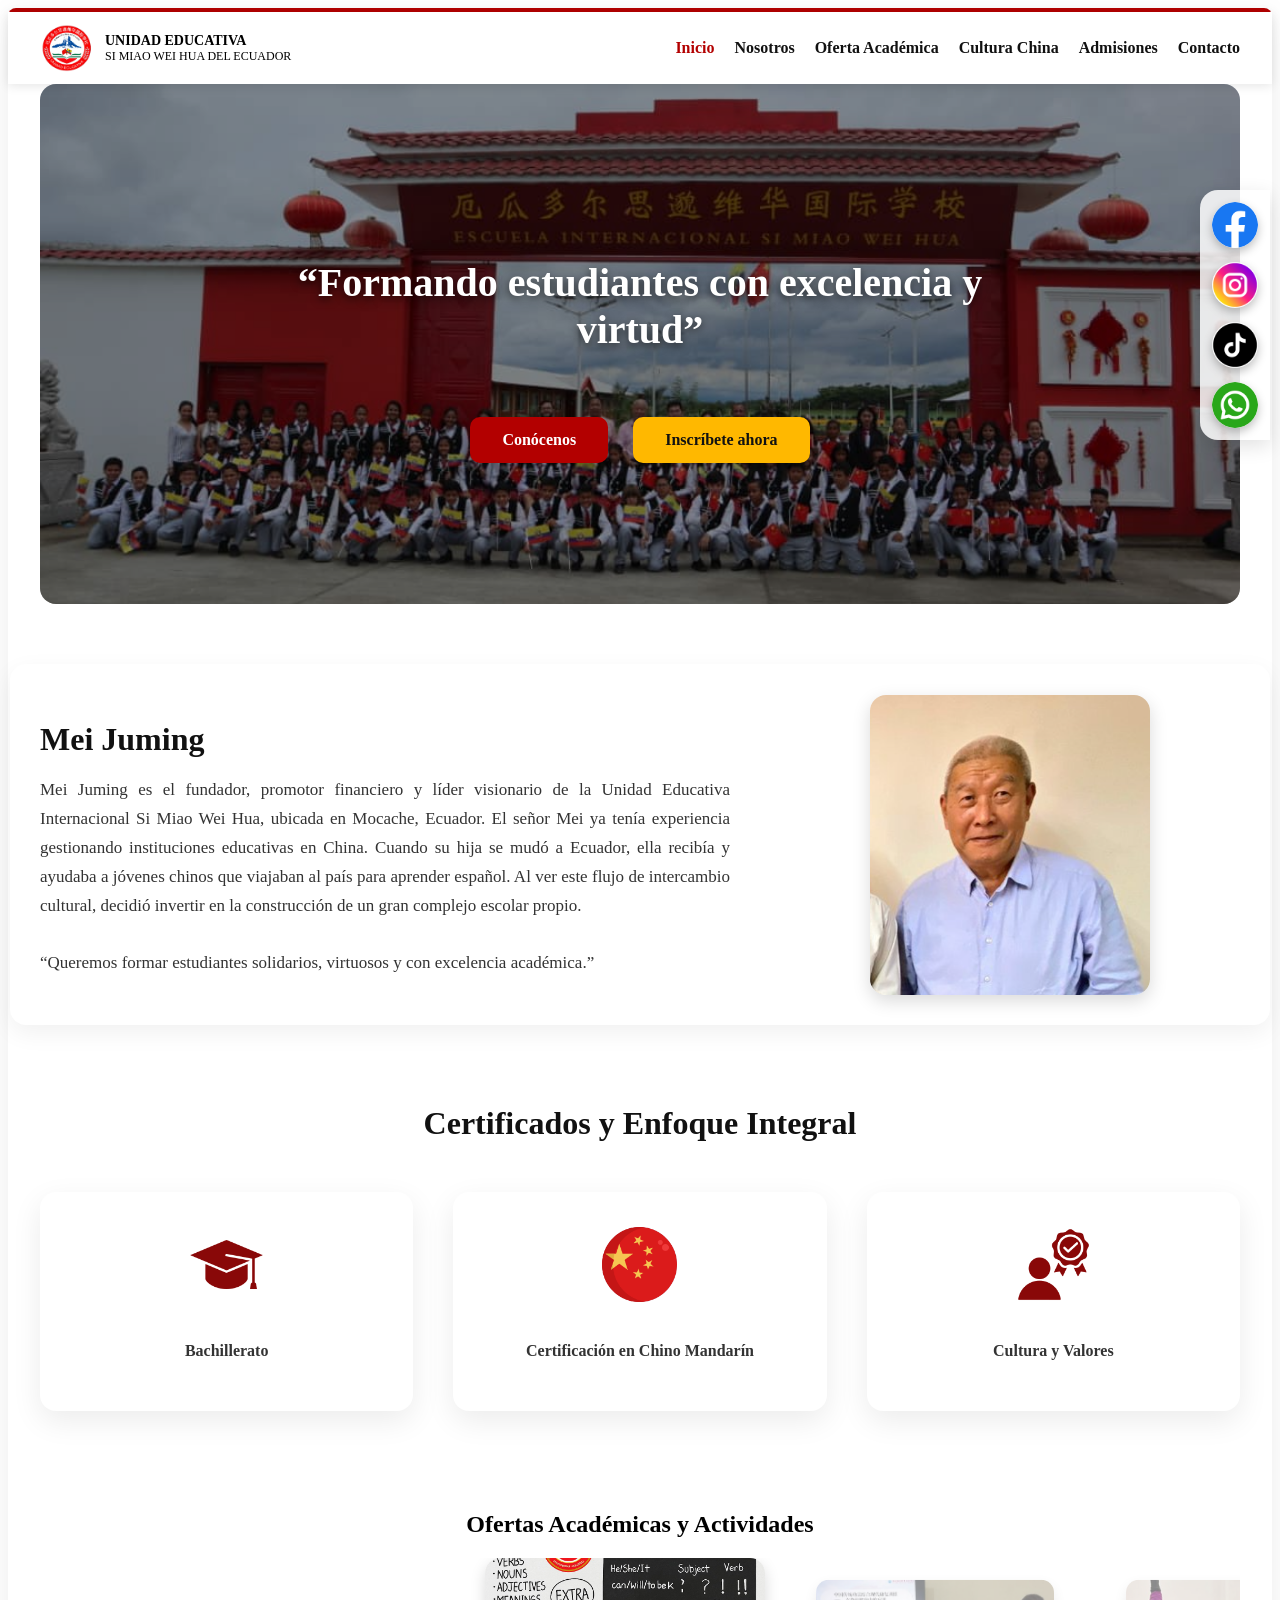
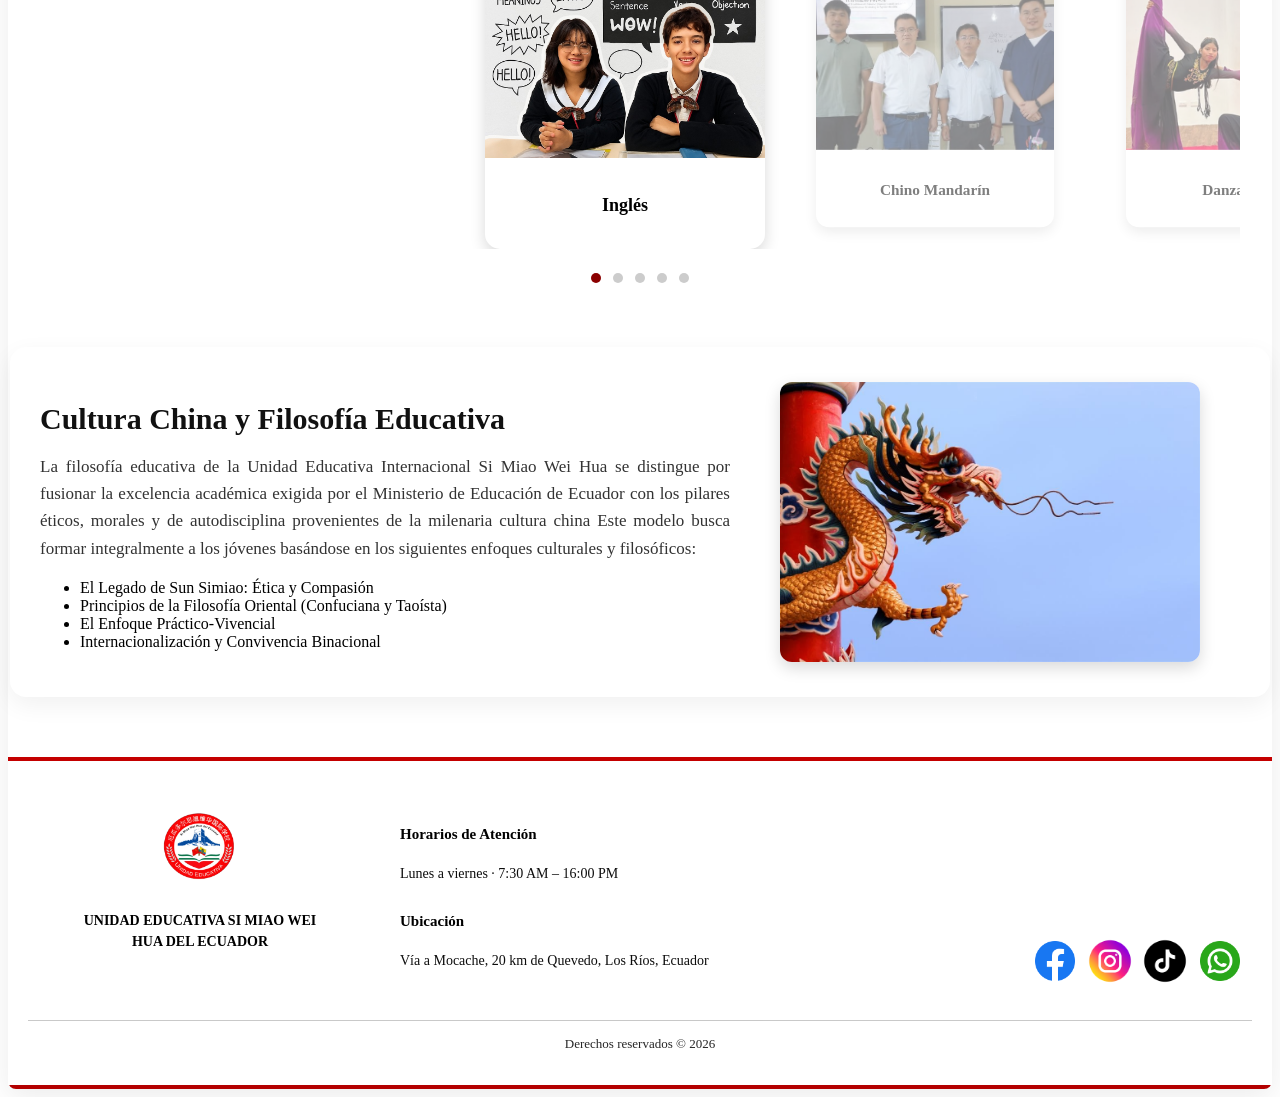
==== commit 4d3ff45b: "Agreado la informasion" ====
--- a/index.html
+++ b/index.html
@@ -86,15 +86,14 @@
         <div class="text">
             <h2>Mei Juming</h2>
             <p>
-                    Lorem ipsum dolor sit amet consectetur adipisicing elit. Sed vitae 
-                ipsum nihil reiciendis voluptas. Praesent sapiente quia?
-                Lorem ipsum dolor sit amet consectetur adipisicing elit. Sed vitae 
-                ipsum nihil reiciendis voluptas. Praesent sapiente quia?
-                Lorem ipsum dolor sit amet consectetur adipisicing elit. Sed vitae 
-                ipsum nihil reiciendis voluptas. Praesent sapiente quia?
-                Lorem ipsum dolor sit amet consectetur adipisicing elit. Sed vitae 
-                ipsum nihil reiciendis voluptas. Praesent sapiente quia?...       
-                “Queremos formar estudiantes solidarios, 
+                    Mei Juming es el fundador, 
+                promotor financiero y líder visionario de la Unidad Educativa Internacional 
+                Si Miao Wei Hua, ubicada en Mocache, Ecuador. 
+                 El señor Mei ya tenía experiencia gestionando instituciones educativas en China. 
+                 Cuando su hija se mudó a Ecuador, ella recibía y ayudaba a jóvenes chinos que 
+                 viajaban al país para aprender español. Al ver este flujo de intercambio cultural, 
+                 decidió invertir en la construcción de un gran complejo escolar propio.     
+                 
                 <br><br>
                 “Queremos formar estudiantes solidarios, virtuosos y con excelencia académica.”
             </p>
@@ -168,11 +167,20 @@
         <div class="text">
             <h2>Cultura China y Filosofía Educativa</h2>
             <p>
-                Lorem ipsum dolor sit amet consectetur adipisicing elit. Sed vitae 
-                ipsum nihil reiciendis voluptas. Lorem ipsum dolor sit amet consectetur adipisicing elit. Sed vitae 
-                ipsum nihil reiciendis voluptas. Lorem ipsum dolor sit amet consectetur adipisicing elit. Sed vitae 
-                ipsum nihil reiciendis voluptas.
+                La filosofía educativa de la Unidad Educativa Internacional Si Miao 
+                Wei Hua se distingue por fusionar la excelencia académica exigida por 
+                el Ministerio de Educación de Ecuador con los pilares éticos, morales y
+                 de autodisciplina provenientes de la milenaria cultura china Este modelo busca 
+                 formar integralmente a los jóvenes basándose en los siguientes enfoques 
+                 culturales y filosóficos:
+                 
             </p>
+            <ul>
+                <li>El Legado de Sun Simiao: Ética y Compasión</li>
+                <li>Principios de la Filosofía Oriental (Confuciana y Taoísta)</li>
+                <li>El Enfoque Práctico-Vivencial</li>
+                <li>Internacionalización y Convivencia Binacional</li>
+            </ul>
         </div>
 
         <img src="Imagen/culturaChina.jpeg" alt="Cultura China" class="img-square">
--- a/estilo.css
+++ b/estilo.css
@@ -2993,4 +2993,9 @@
         font-size: 30px;
     }
 
-}+}
+
+
+/* =========================================================
+  COLOR DEL BOTON MODO OSCURO O BLANCO
+========================================================= */
